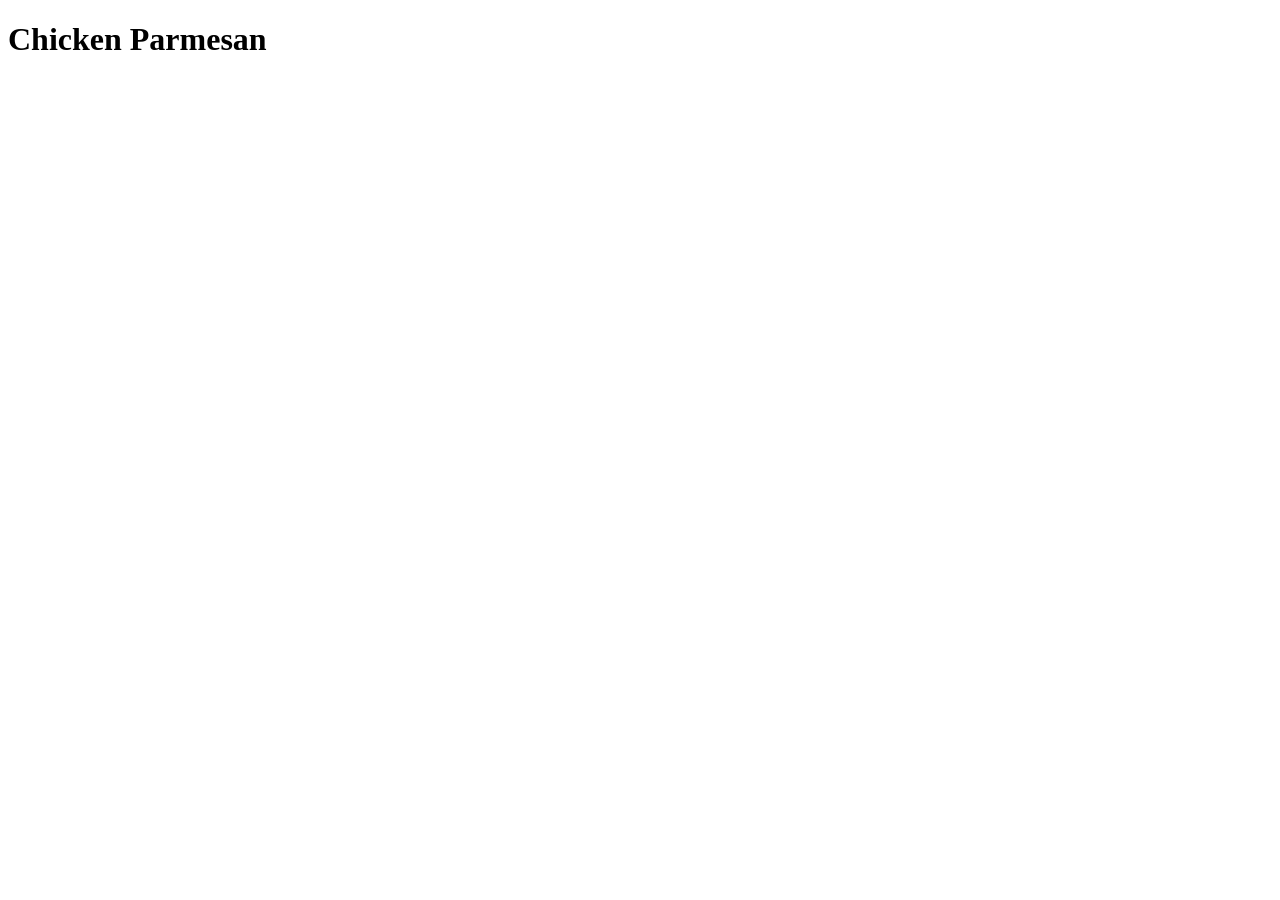
==== recipes/chicken-parmesan.html @ 024df5de "Add 3 recipe pages and link them to the homepage I added 3 new pages. these pages for the recipes I " ====
<!DOCTYPE html>
<html lang="en">
  <head>
    <meta charset="UTF-8" />
    <meta name="viewport" content="width=device-width, initial-scale=1.0" />
    <title>Chicken Parmesan</title>
  </head>
  <body>
    <h1>Chicken Parmesan</h1>
  </body>
</html>
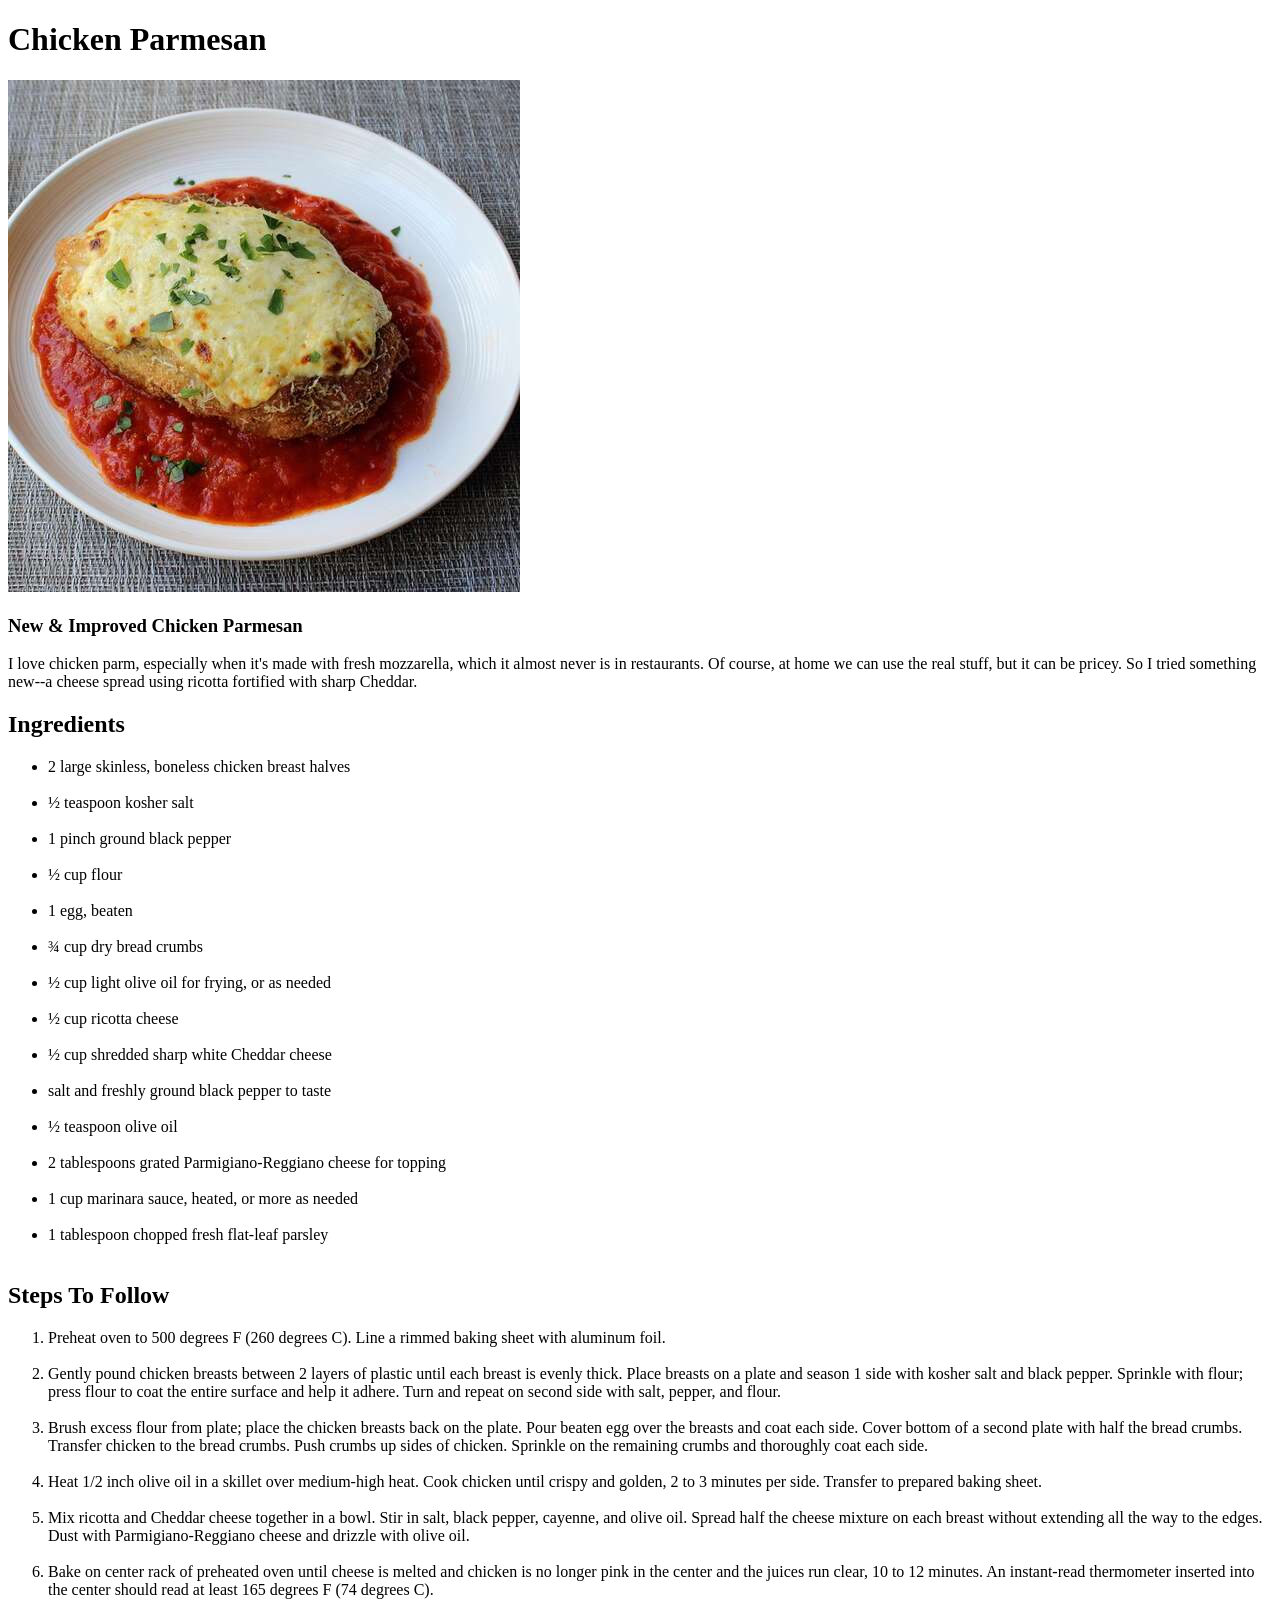
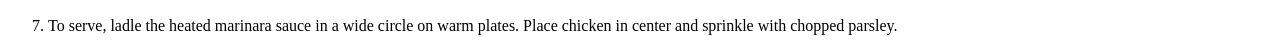
==== commit b8eed5c0: "Add content to the recipes pages I filled each recipe page with an image, an ingredients section, an" ====
--- a/recipes/chicken-parmesan.html
+++ b/recipes/chicken-parmesan.html
@@ -7,5 +7,97 @@
   </head>
   <body>
     <h1>Chicken Parmesan</h1>
+    <img
+      src="../images/chicken-parmesan.jpg"
+      alt="A chicken parmesan dish on a white plate on grey table."
+      width="512"
+      height="512"
+    />
+    <h3>New & Improved Chicken Parmesan</h3>
+    <p>
+      I love chicken parm, especially when it's made with fresh mozzarella,
+      which it almost never is in restaurants. Of course, at home we can use the
+      real stuff, but it can be pricey. So I tried something new--a cheese
+      spread using ricotta fortified with sharp Cheddar.
+    </p>
+    <h2>Ingredients</h2>
+    <ul>
+      <li>2 large skinless, boneless chicken breast halves</li>
+      <br />
+      <li>½ teaspoon kosher salt</li>
+      <br />
+      <li>1 pinch ground black pepper</li>
+      <br />
+      <li>½ cup flour</li>
+      <br />
+      <li>1 egg, beaten</li>
+      <br />
+      <li>¾ cup dry bread crumbs</li>
+      <br />
+      <li>½ cup light olive oil for frying, or as needed</li>
+      <br />
+      <li>½ cup ricotta cheese</li>
+      <br />
+      <li>½ cup shredded sharp white Cheddar cheese</li>
+      <br />
+      <li>salt and freshly ground black pepper to taste</li>
+      <br />
+      <li>½ teaspoon olive oil</li>
+      <br />
+      <li>2 tablespoons grated Parmigiano-Reggiano cheese for topping</li>
+      <br />
+      <li>1 cup marinara sauce, heated, or more as needed</li>
+      <br />
+      <li>1 tablespoon chopped fresh flat-leaf parsley</li>
+      <br />
+    </ul>
+    <h2>Steps To Follow</h2>
+    <ol>
+      <li>
+        Preheat oven to 500 degrees F (260 degrees C). Line a rimmed baking
+        sheet with aluminum foil.
+      </li>
+      <br />
+      <li>
+        Gently pound chicken breasts between 2 layers of plastic until each
+        breast is evenly thick. Place breasts on a plate and season 1 side with
+        kosher salt and black pepper. Sprinkle with flour; press flour to coat
+        the entire surface and help it adhere. Turn and repeat on second side
+        with salt, pepper, and flour.
+      </li>
+      <br />
+      <li>
+        Brush excess flour from plate; place the chicken breasts back on the
+        plate. Pour beaten egg over the breasts and coat each side. Cover bottom
+        of a second plate with half the bread crumbs. Transfer chicken to the
+        bread crumbs. Push crumbs up sides of chicken. Sprinkle on the remaining
+        crumbs and thoroughly coat each side.
+      </li>
+      <br />
+      <li>
+        Heat 1/2 inch olive oil in a skillet over medium-high heat. Cook chicken
+        until crispy and golden, 2 to 3 minutes per side. Transfer to prepared
+        baking sheet.
+      </li>
+      <br />
+      <li>
+        Mix ricotta and Cheddar cheese together in a bowl. Stir in salt, black
+        pepper, cayenne, and olive oil. Spread half the cheese mixture on each
+        breast without extending all the way to the edges. Dust with
+        Parmigiano-Reggiano cheese and drizzle with olive oil.
+      </li>
+      <br />
+      <li>
+        Bake on center rack of preheated oven until cheese is melted and chicken
+        is no longer pink in the center and the juices run clear, 10 to 12
+        minutes. An instant-read thermometer inserted into the center should
+        read at least 165 degrees F (74 degrees C).
+      </li>
+      <br />
+      <li>
+        To serve, ladle the heated marinara sauce in a wide circle on warm
+        plates. Place chicken in center and sprinkle with chopped parsley.
+      </li>
+    </ol>
   </body>
 </html>
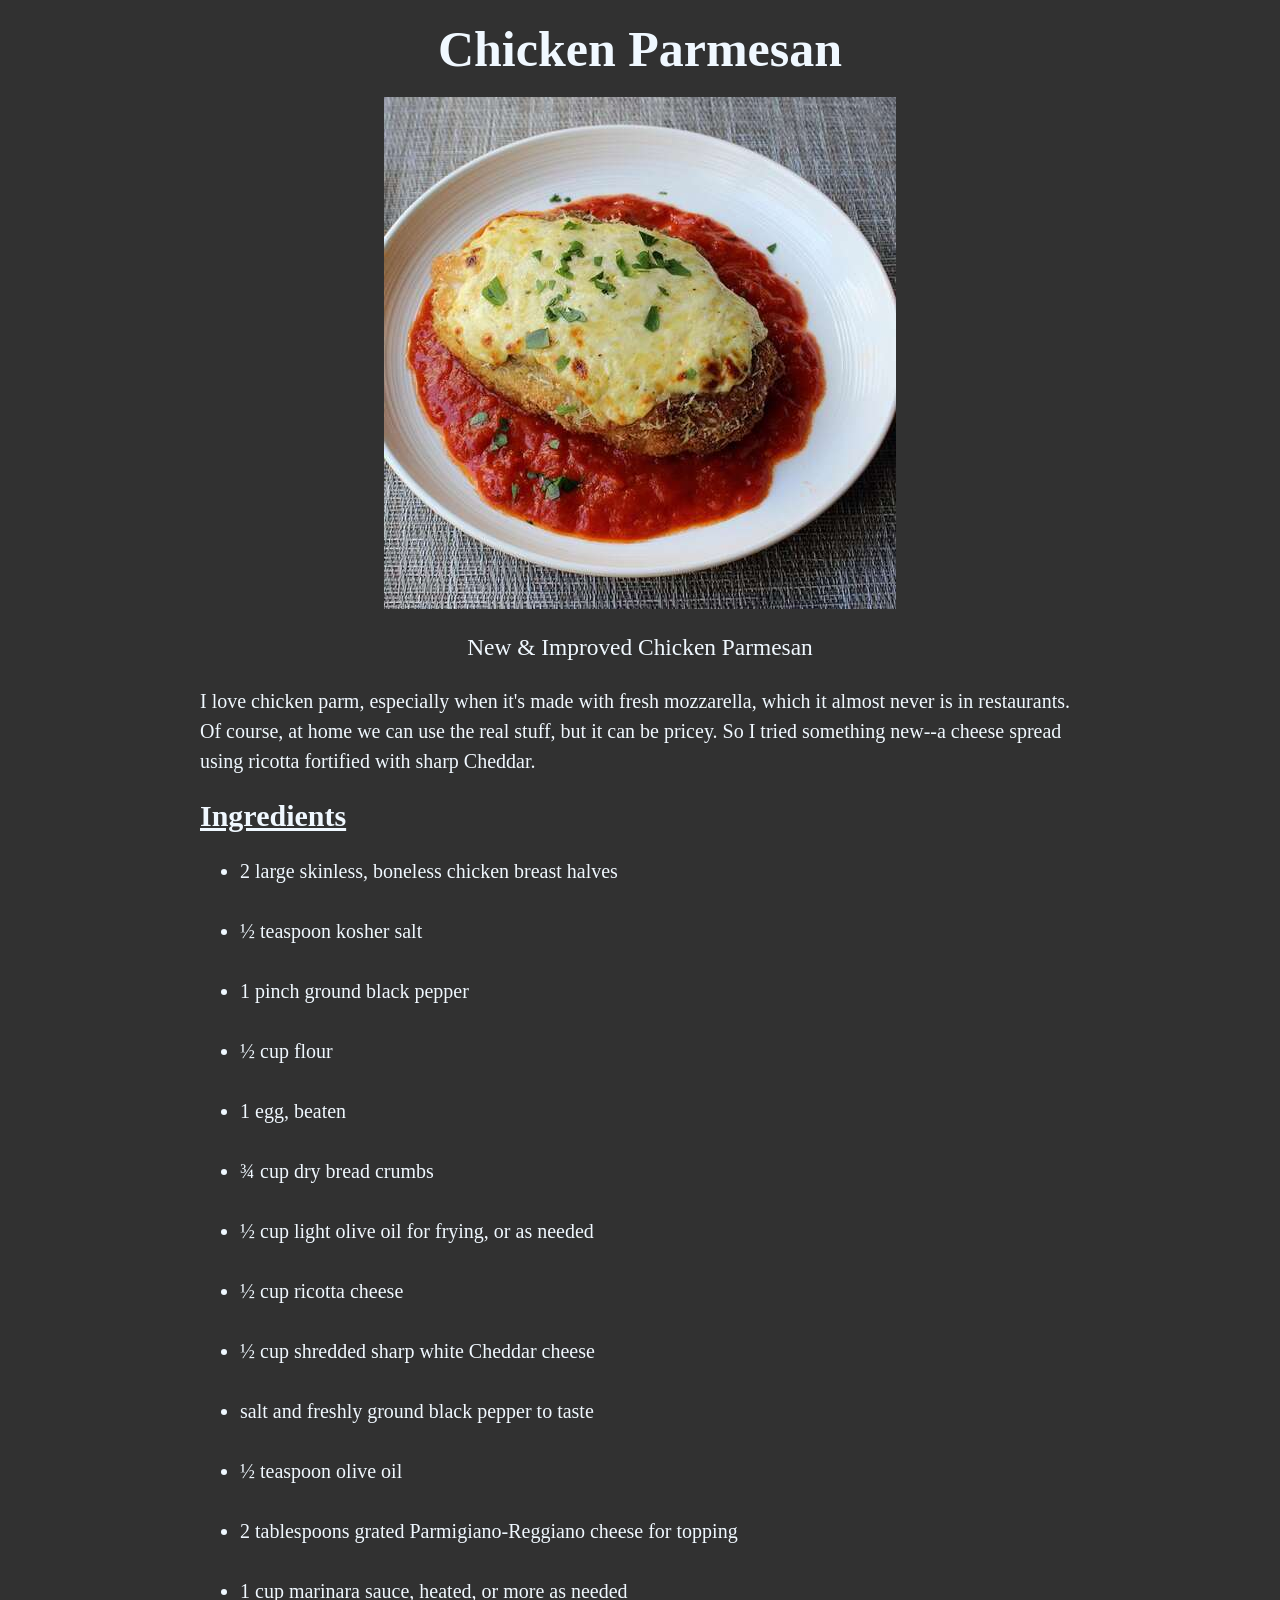
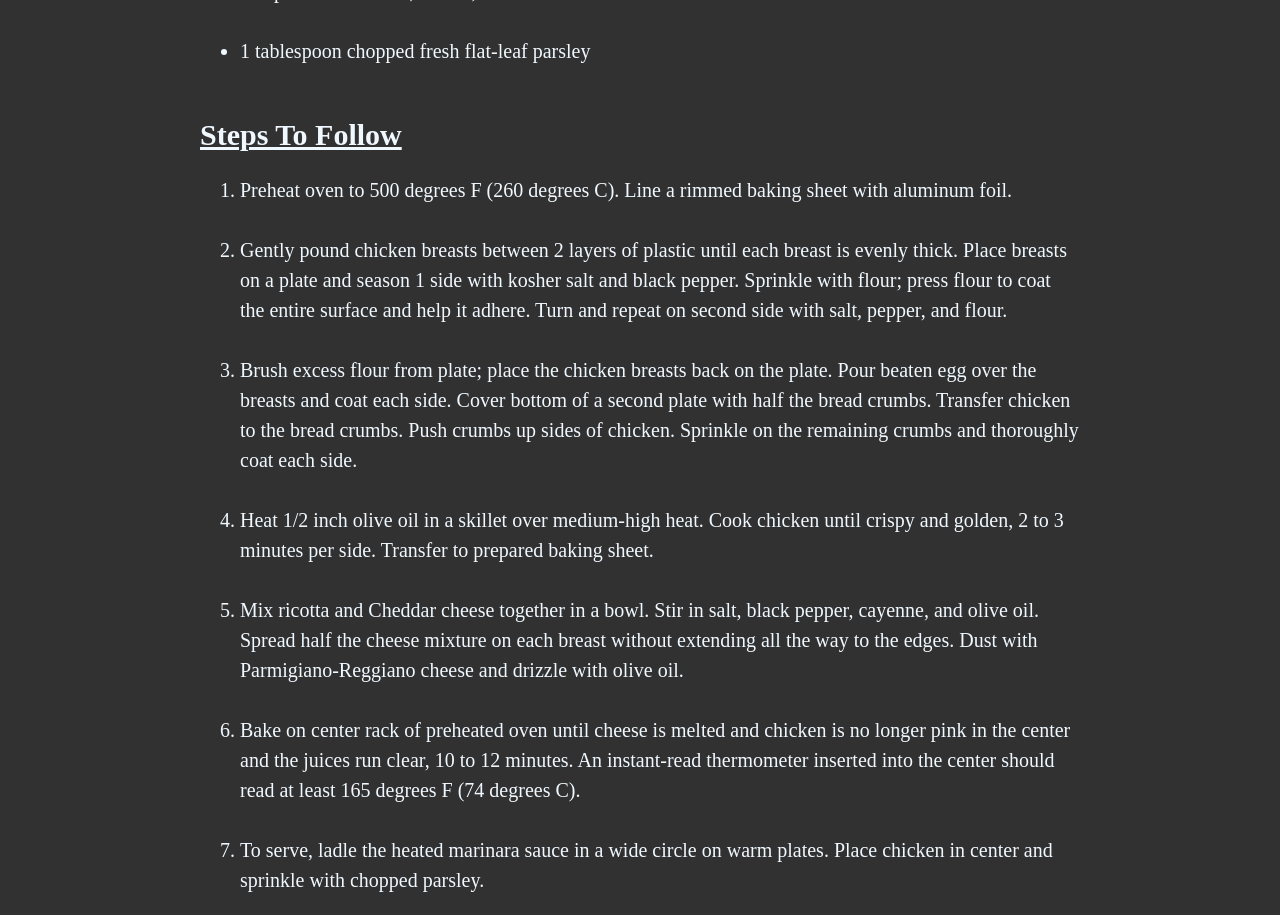
==== commit 053cabb2: "Add style to the recipes pages" ====
--- a/recipes/chicken-parmesan.html
+++ b/recipes/chicken-parmesan.html
@@ -4,10 +4,12 @@
     <meta charset="UTF-8" />
     <meta name="viewport" content="width=device-width, initial-scale=1.0" />
     <title>Chicken Parmesan</title>
+    <link rel="stylesheet" href="../style.css" />
   </head>
   <body>
     <h1>Chicken Parmesan</h1>
     <img
+      class="dish-image"
       src="../images/chicken-parmesan.jpg"
       alt="A chicken parmesan dish on a white plate on grey table."
       width="512"
--- a/style.css
+++ b/style.css
@@ -0,0 +1,56 @@
+body {
+  background-color: rgb(49, 49, 49);
+  color: aliceblue;
+  font-size: 20px;
+  line-height: 30px;
+  margin: 0 200px;
+}
+
+.home-icon {
+  top: 20px;
+  left: 20px;
+  z-index: 1000;
+}
+
+a {
+  color: aquamarine;
+  text-decoration: none;
+}
+
+a:hover {
+  color: aliceblue;
+}
+
+a:active {
+  color: aqua;
+}
+
+h1 {
+  text-align: center;
+  font-size: 50px;
+}
+
+h2 {
+  text-decoration: underline;
+}
+
+h3 {
+  text-align: center;
+  font-size: 25x;
+  font-weight: 500;
+}
+
+img {
+  display: block;
+  margin: 0 auto;
+}
+
+#homepage-list {
+  width: fit-content;
+  margin: 0 auto;
+  padding: 0;
+  font-size: 30px;
+  list-style: none;
+  line-height: 50px;
+  text-align: center;
+}
